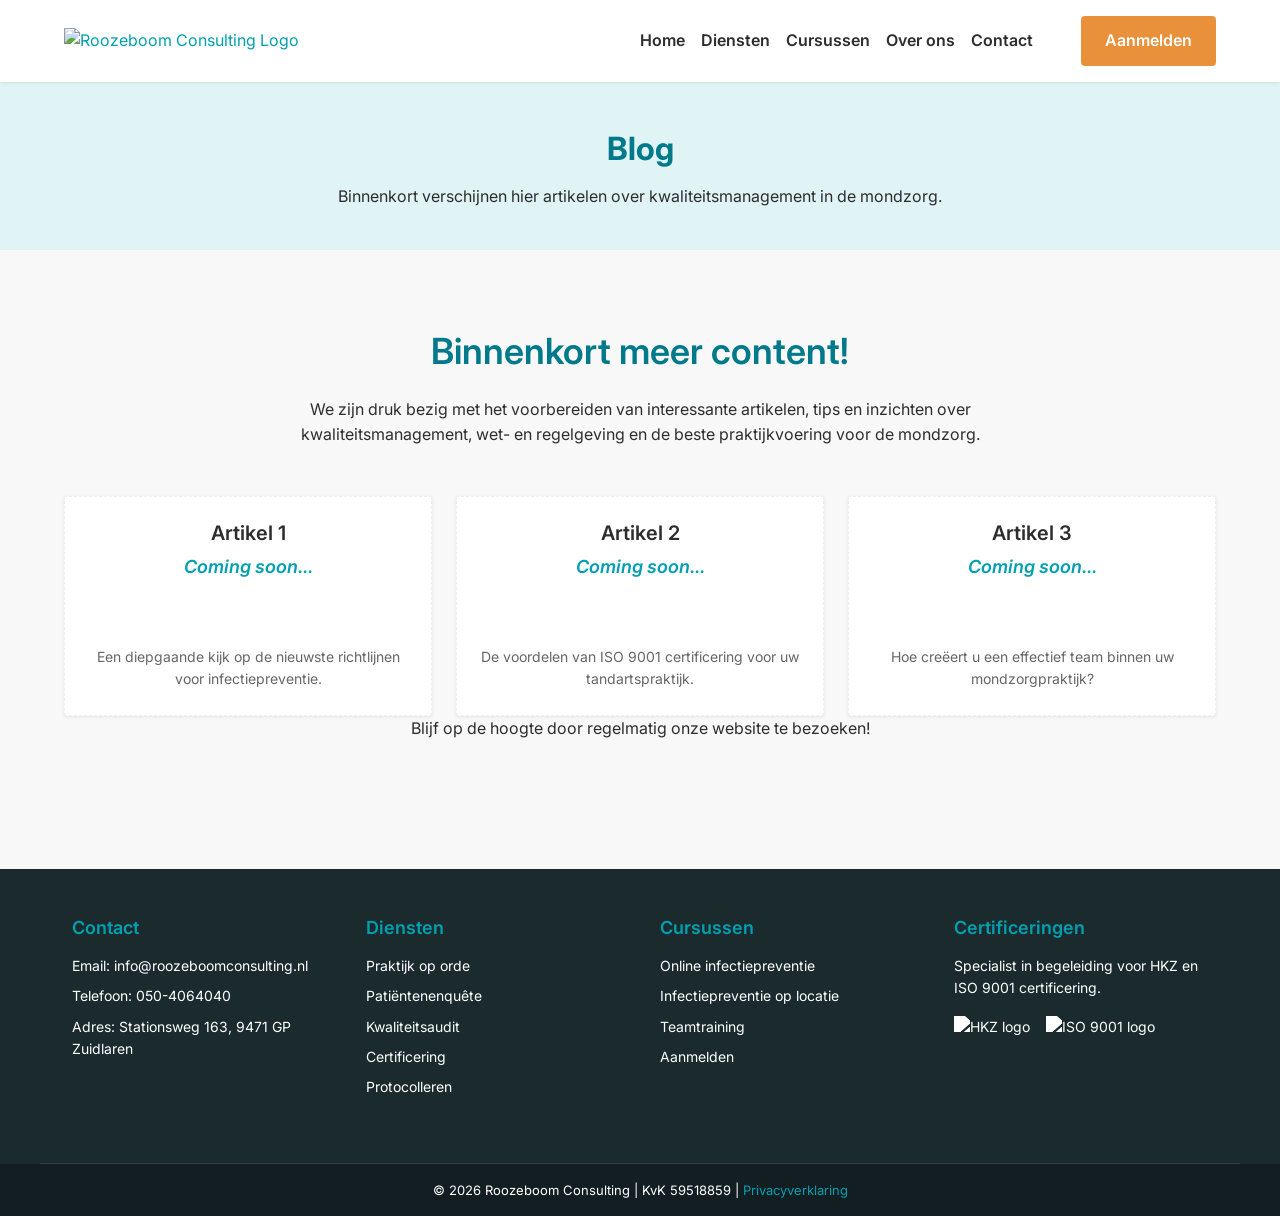
==== blog.html @ 1814245b "Roozeboom Consulting - website rebuild v1" ====
<!DOCTYPE html>
<html lang="nl">
<head>
    <meta charset="UTF-8">
    <meta name="viewport" content="width=device-width, initial-scale=1.0">
    <title>Blog - Roozeboom Consulting | Nieuws & Artikelen</title>
    <meta name="description" content="Lees binnenkort onze artikelen over kwaliteitsmanagement, wet- en regelgeving en praktijkvoering in de mondzorg.">
    <meta property="og:title" content="Blog - Roozeboom Consulting">
    <meta property="og:description" content="Lees binnenkort onze artikelen over kwaliteitsmanagement, wet- en regelgeving en praktijkvoering in de mondzorg.">
    <meta property="og:image" content="https://www.roozeboomconsulting.nl/images/og-image.jpg">
    <meta property="og:url" content="https://www.roozeboomconsulting.nl/blog.html">
    <link rel="preconnect" href="https://fonts.googleapis.com">
    <link rel="preconnect" href="https://fonts.gstatic.com" crossorigin>
    <link href="https://fonts.googleapis.com/css2?family=Inter:wght@400;600;700&display=swap" rel="stylesheet">
    <link rel="stylesheet" href="styles.css">
</head>
<body>
    <header>
        <div class="container header-content">
            <a href="index.html" class="logo">
                <img src="images/logo.png" alt="Roozeboom Consulting Logo">
            </a>
            <nav class="desktop-nav">
                <ul>
                    <li><a href="index.html">Home</a></li>
                    <li><a href="diensten.html">Diensten</a></li>
                    <li><a href="cursussen.html">Cursussen</a></li>
                    <li><a href="over-ons.html">Over ons</a></li>
                    <li><a href="contact.html">Contact</a></li>
                </ul>
                <a href="cursussen.html#aanmelden" class="button primary-cta-button">Aanmelden</a>
            </nav>
            <button class="hamburger-menu" aria-label="Open menu">
                <span class="bar"></span>
                <span class="bar"></span>
                <span class="bar"></span>
            </button>
            <nav class="mobile-nav">
                <ul>
                    <li><a href="index.html">Home</a></li>
                    <li><a href="diensten.html">Diensten</a></li>
                    <li><a href="cursussen.html">Cursussen</a></li>
                    <li><a href="over-ons.html">Over ons</a></li>
                    <li><a href="contact.html">Contact</a></li>
                    <li><a href="cursussen.html#aanmelden" class="button primary-cta-button">Aanmelden</a></li>
                </ul>
            </nav>
        </div>
    </header>

    <main>
        <section class="hero-section small-hero">
            <div class="container">
                <h1>Blog</h1>
                <p>Binnenkort verschijnen hier artikelen over kwaliteitsmanagement in de mondzorg.</p>
            </div>
        </section>

        <section class="blog-placeholder section-content section-alt-bg">
            <div class="container">
                <h2>Binnenkort meer content!</h2>
                <p>We zijn druk bezig met het voorbereiden van interessante artikelen, tips en inzichten over kwaliteitsmanagement, wet- en regelgeving en de beste praktijkvoering voor de mondzorg.</p>
                <div class="card-grid blog-card-grid">
                    <div class="card coming-soon-card">
                        <h3>Artikel 1</h3>
                        <p>Coming soon...</p>
                        <span class="teaser">Een diepgaande kijk op de nieuwste richtlijnen voor infectiepreventie.</span>
                    </div>
                    <div class="card coming-soon-card">
                        <h3>Artikel 2</h3>
                        <p>Coming soon...</p>
                        <span class="teaser">De voordelen van ISO 9001 certificering voor uw tandartspraktijk.</span>
                    </div>
                    <div class="card coming-soon-card">
                        <h3>Artikel 3</h3>
                        <p>Coming soon...</p>
                        <span class="teaser">Hoe creëert u een effectief team binnen uw mondzorgpraktijk?</span>
                    </div>
                </div>
                <p>Blijf op de hoogte door regelmatig onze website te bezoeken!</p>
            </div>
        </section>
    </main>

    <footer>
        <div class="container footer-grid">
            <div class="footer-col">
                <h3>Contact</h3>
                <p>Email: <a href="mailto:info@roozeboomconsulting.nl">info@roozeboomconsulting.nl</a></p>
                <p>Telefoon: <a href="tel:0504064040">050-4064040</a></p>
                <p>Adres: Stationsweg 163, 9471 GP Zuidlaren</p>
            </div>
            <div class="footer-col">
                <h3>Diensten</h3>
                <ul>
                    <li><a href="diensten.html#praktijk-op-orde">Praktijk op orde</a></li>
                    <li><a href="diensten.html#enquete">Patiëntenenquête</a></li>
                    <li><a href="diensten.html#audit">Kwaliteitsaudit</a></li>
                    <li><a href="diensten.html#certificering">Certificering</a></li>
                    <li><a href="diensten.html#protocolleren">Protocolleren</a></li>
                </ul>
            </div>
            <div class="footer-col">
                <h3>Cursussen</h3>
                <ul>
                    <li><a href="cursussen.html#online-infectiepreventie">Online infectiepreventie</a></li>
                    <li><a href="cursussen.html#locatie-infectiepreventie">Infectiepreventie op locatie</a></li>
                    <li><a href="cursussen.html#teamtraining">Teamtraining</a></li>
                    <li><a href="cursussen.html#aanmelden">Aanmelden</a></li>
                </ul>
            </div>
            <div class="footer-col">
                <h3>Certificeringen</h3>
                <p>Specialist in begeleiding voor HKZ en ISO 9001 certificering.</p>
                <div class="certification-icons">
                    <img src="images/logo-hkz-white.png" alt="HKZ logo">
                    <img src="images/logo-iso-white.png" alt="ISO 9001 logo">
                </div>
            </div>
        </div>
        <div class="footer-bottom">
            <div class="container">
                <p>&copy; 2026 Roozeboom Consulting | KvK 59518859 | <a href="privacy.html">Privacyverklaring</a></p>
            </div>
        </div>
    </footer>

    <script src="script.js"></script>
</body>
</html>
---- styles.css ----
/* Google Fonts - Inter */
@import url('https://fonts.googleapis.com/css2?family=Inter:wght@400;600;700&display=swap');

/* Variables for Design System */
:root {
    /* Colors */
    --color-primary-teal: #00a0b0;
    --color-teal-dark: #007a8a;
    --color-teal-light: #e0f4f5;
    --color-cta-orange: #e8913a;
    --color-cta-orange-dark: #c77b2d; /* Slightly darker for hover */
    --color-background-white: #ffffff;
    --color-body-text: #2d2d2d;
    --color-alt-background: #f8f8f8;
    --color-footer-dark: #1a2a2d;
    --color-white: #ffffff;
    --color-grey-light: #eeeeee;

    /* Typography */
    --font-family-primary: 'Inter', 'Segoe UI', sans-serif;
    --font-weight-regular: 400;
    --font-weight-semibold: 600;
    --font-weight-bold: 700;

    /* Spacing */
    --spacing-xs: 8px;
    --spacing-sm: 16px;
    --spacing-md: 24px;
    --spacing-lg: 48px;
    --spacing-xl: 80px;

    /* Max Content Width */
    --max-content-width: 1200px;

    /* Border Radius */
    --border-radius-button: 4px;

    /* Shadows */
    --shadow-subtle: 0 1px 3px rgba(0,0,0,0.08);
}

/* Base Styles */
* {
    box-sizing: border-box;
    margin: 0;
    padding: 0;
}

html {
    scroll-behavior: smooth;
}

body {
    font-family: var(--font-family-primary);
    font-weight: var(--font-weight-regular);
    font-size: 16px;
    line-height: 1.6;
    color: var(--color-body-text);
    background-color: var(--color-background-white);
}

.container {
    max-width: var(--max-content-width);
    margin: 0 auto;
    padding: 0 var(--spacing-sm);
}

@media (min-width: 640px) {
    .container {
        padding: 0 var(--spacing-md);
    }
}

a {
    color: var(--color-primary-teal);
    text-decoration: none;
}

a:hover {
    color: var(--color-teal-dark);
    text-decoration: underline;
}

h1, h2, h3, h4, h5, h6 {
    color: var(--color-teal-dark);
    line-height: 1.2;
    margin-bottom: var(--spacing-sm);
}

h1 {
    font-size: 36px;
    font-weight: var(--font-weight-bold);
    margin-bottom: var(--spacing-md);
}

h2 {
    font-size: 28px;
    font-weight: var(--font-weight-semibold);
    margin-bottom: var(--spacing-md);
}

h3 {
    font-size: 20px;
    font-weight: var(--font-weight-semibold);
    margin-bottom: var(--spacing-sm);
}

p {
    margin-bottom: var(--spacing-sm);
}

ul {
    list-style: none;
    margin-bottom: var(--spacing-sm);
    padding-left: var(--spacing-md);
}

ul li {
    position: relative;
    padding-left: var(--spacing-sm);
    margin-bottom: var(--spacing-xs);
}

ul li::before {
    content: '✓'; /* Unicode checkmark */
    position: absolute;
    left: 0;
    color: var(--color-primary-teal);
    font-weight: var(--font-weight-bold);
}

/* Buttons */
.button {
    display: inline-block;
    padding: 12px 24px;
    font-size: 16px;
    font-weight: var(--font-weight-semibold);
    text-align: center;
    border: none;
    cursor: pointer;
    border-radius: var(--border-radius-button);
    transition: background-color 0.3s ease, color 0.3s ease, border-color 0.3s ease;
    white-space: nowrap; /* Prevent text wrapping */
}

.primary-cta-button {
    background-color: var(--color-cta-orange);
    color: var(--color-white);
}

.primary-cta-button:hover {
    background-color: var(--color-cta-orange-dark);
    color: var(--color-white);
    text-decoration: none;
}

.secondary-button {
    background-color: transparent;
    border: 2px solid var(--color-primary-teal);
    color: var(--color-primary-teal);
}

.secondary-button:hover {
    background-color: var(--color-primary-teal);
    color: var(--color-white);
    text-decoration: none;
}

.ghost-button {
    background-color: transparent;
    border: none;
    color: var(--color-primary-teal);
    padding: 12px 0; /* No horizontal padding for ghost */
}

.ghost-button:hover {
    background-color: var(--color-teal-light);
    color: var(--color-teal-dark);
    text-decoration: none;
    border-radius: var(--border-radius-button);
    padding: 12px 10px; /* Add some padding on hover */
}

/* Header */
header {
    background-color: var(--color-background-white);
    padding: var(--spacing-sm) 0;
    box-shadow: var(--shadow-subtle);
    position: sticky;
    top: 0;
    z-index: 1000;
}

.header-content {
    display: flex;
    justify-content: space-between;
    align-items: center;
}

.logo img {
    height: 50px; /* Adjust as needed */
    width: auto;
}

.desktop-nav {
    display: none; /* Hidden by default for mobile */
}

.desktop-nav ul {
    display: flex;
    list-style: none;
    margin: 0;
    padding: 0;
}

.desktop-nav ul li {
    margin: 0 var(--spacing-sm);
    padding-left: 0; /* Override ul li default */
}

.desktop-nav ul li::before {
    display: none; /* Override ul li default */
}

.desktop-nav ul li a {
    color: var(--color-body-text);
    font-weight: var(--font-weight-semibold);
    padding: 5px 0;
    position: relative;
}

.desktop-nav ul li a:hover {
    color: var(--color-primary-teal);
    text-decoration: none;
}

.desktop-nav ul li a.active {
    color: var(--color-primary-teal);
}

.desktop-nav ul li a.active::after {
    content: '';
    position: absolute;
    left: 0;
    bottom: -5px;
    width: 100%;
    height: 2px;
    background-color: var(--color-primary-teal);
}

/* Mobile Navigation */
.hamburger-menu {
    display: flex; /* Visible by default for mobile */
    flex-direction: column;
    justify-content: space-between;
    width: 30px;
    height: 22px;
    background: transparent;
    border: none;
    cursor: pointer;
    padding: 0;
}

.hamburger-menu .bar {
    display: block;
    width: 100%;
    height: 3px;
    background-color: var(--color-teal-dark);
    transition: all 0.3s ease-in-out;
}

.mobile-nav {
    display: none; /* Hidden by default */
    position: absolute;
    top: 70px; /* Below header */
    left: 0;
    width: 100%;
    background-color: var(--color-background-white);
    box-shadow: var(--shadow-subtle);
    z-index: 999;
    padding: var(--spacing-sm) 0;
    text-align: center;
    max-height: 0; /* For smooth animation */
    overflow: hidden;
    transition: max-height 0.4s ease-in-out;
}

.mobile-nav.open {
    max-height: 500px; /* Arbitrary large value to show content */
}

.mobile-nav ul {
    list-style: none;
    padding: 0;
    margin: 0;
}

.mobile-nav ul li {
    margin: var(--spacing-xs) 0;
    padding-left: 0;
}

.mobile-nav ul li::before {
    display: none;
}

.mobile-nav ul li a {
    display: block;
    padding: var(--spacing-xs) var(--spacing-md);
    color: var(--color-body-text);
    font-weight: var(--font-weight-semibold);
    font-size: 18px;
}

.mobile-nav ul li a:hover {
    background-color: var(--color-teal-light);
    text-decoration: none;
}

.mobile-nav ul li a.active {
    color: var(--color-primary-teal);
    text-decoration: underline;
}

.mobile-nav .primary-cta-button {
    margin-top: var(--spacing-md);
    display: inline-block;
}

/* Main sections */
.section-content {
    padding: var(--spacing-xl) 0;
}

.section-alt-bg {
    background-color: var(--color-alt-background);
}

/* Hero Section */
.hero-section {
    background-color: var(--color-teal-light);
    color: var(--color-teal-dark);
    padding: var(--spacing-xl) 0;
    text-align: center;
    background-image: url('images/hero-bg-pattern.svg'); /* Example subtle pattern */
    background-size: cover;
    background-position: center;
}

.hero-section h1 {
    font-size: 36px;
    color: var(--color-teal-dark);
    margin-bottom: var(--spacing-sm);
}

.hero-section p {
    font-size: 18px;
    max-width: 800px;
    margin: 0 auto var(--spacing-md);
    color: var(--color-body-text);
}

.hero-buttons {
    display: flex;
    flex-direction: column;
    gap: var(--spacing-sm);
    justify-content: center;
    align-items: center;
    margin-top: var(--spacing-md);
}

.hero-section.small-hero {
    padding: var(--spacing-lg) 0 var(--spacing-sm) 0;
}

.hero-section.small-hero h1 {
    font-size: 32px;
}

.hero-section.small-hero p {
    font-size: 16px;
    margin-bottom: var(--spacing-md);
}

/* Stats Bar Section */
.stats-bar-section {
    background-color: var(--color-primary-teal);
    color: var(--color-white);
    padding: var(--spacing-md) 0;
    text-align: center;
}

.stats-bar {
    display: flex;
    flex-wrap: wrap;
    justify-content: space-around;
    gap: var(--spacing-sm);
}

.stats-bar div {
    flex: 1 1 45%; /* Allow wrapping */
    padding: var(--spacing-xs);
    font-size: 16px;
    font-weight: var(--font-weight-semibold);
}

.stats-bar div span {
    display: block;
    font-size: 24px;
    font-weight: var(--font-weight-bold);
    margin-bottom: 5px;
}

/* Card Grid */
.card-grid {
    display: grid;
    grid-template-columns: 1fr;
    gap: var(--spacing-md);
    margin-top: var(--spacing-lg);
}

.card {
    background-color: var(--color-background-white);
    padding: var(--spacing-md);
    box-shadow: var(--shadow-subtle);
    display: flex;
    flex-direction: column;
    align-items: center;
    text-align: center;
}

.card img {
    max-width: 80px;
    height: auto;
    margin-bottom: var(--spacing-sm);
}

.card h3 {
    color: var(--color-teal-dark);
    margin-bottom: var(--spacing-xs);
}

.card p {
    flex-grow: 1; /* Make paragraphs take available space */
    margin-bottom: var(--spacing-md);
}

.card .button {
    margin-top: auto; /* Push button to the bottom */
}

/* Social Proof Section */
.social-proof-section {
    text-align: center;
    padding: var(--spacing-xl) 0;
}

.social-proof-section h2 {
    color: var(--color-teal-dark);
}

.social-proof-section p {
    max-width: 700px;
    margin: 0 auto var(--spacing-lg);
}

.partner-logos {
    display: flex;
    flex-wrap: wrap;
    justify-content: center;
    gap: var(--spacing-md);
    margin-top: var(--spacing-md);
}

.partner-logos img {
    max-height: 60px;
    max-width: 150px;
    width: auto;
    filter: grayscale(80%); /* Subtle grayscale */
    transition: filter 0.3s ease;
}

.partner-logos img:hover {
    filter: grayscale(0%); /* Color on hover */
}

/* CTA Banner */
.cta-banner {
    text-align: center;
    padding: var(--spacing-xl) 0;
}

.cta-banner h2 {
    color: var(--color-teal-dark);
}

.cta-banner p {
    font-size: 18px;
    max-width: 700px;
    margin: 0 auto var(--spacing-md);
}

/* Course List (Cursussen page) */
.course-grid {
    margin-top: var(--spacing-lg);
}

.course-card {
    padding: var(--spacing-md);
    text-align: left;
}

.course-card img {
    width: 100%;
    max-width: 300px; /* Limit image width */
    height: auto;
    margin: var(--spacing-sm) 0 var(--spacing-md) 0;
    align-self: center; /* Center image in flex container */
}

.course-card h3 {
    text-align: center;
    width: 100%;
}

.course-card h4 {
    font-size: 18px;
    color: var(--color-teal-dark);
    margin-top: var(--spacing-md);
    margin-bottom: var(--spacing-xs);
}

.course-card ul {
    margin-bottom: var(--spacing-md);
    padding-left: 0;
    list-style: none; /* Remove default list style */
}

.course-card ul li {
    padding-left: var(--spacing-md);
    margin-bottom: var(--spacing-xs);
}

.course-card ul li::before {
    content: '\2022'; /* Bullet point */
    font-weight: var(--font-weight-regular);
}

.course-card .button {
    align-self: center; /* Center button in flex container */
}

.section-alt-bg-card { /* For cards within alternating sections */
    background-color: var(--color-background-white); /* Override if parent is alt-bg */
}

/* Registration/Contact Forms */
.form-section {
    padding-top: var(--spacing-lg);
}

.contact-form {
    max-width: 600px;
    margin: 0 auto;
    padding: var(--spacing-md);
    background-color: var(--color-background-white);
    box-shadow: var(--shadow-subtle);
}

.form-group {
    margin-bottom: var(--spacing-sm);
}

.form-group label {
    display: block;
    margin-bottom: var(--spacing-xs);
    font-weight: var(--font-weight-semibold);
    color: var(--color-body-text);
}

.form-group input[type="text"],
.form-group input[type="email"],
.form-group input[type="tel"],
.form-group input[type="number"],
.form-group select,
.form-group textarea {
    width: 100%;
    padding: 10px;
    border: 1px solid var(--color-grey-light);
    border-radius: var(--border-radius-button);
    font-family: var(--font-family-primary);
    font-size: 15px;
}

.form-group input:focus,
.form-group select:focus,
.form-group textarea:focus {
    outline: none;
    border-color: var(--color-primary-teal);
    box-shadow: 0 0 0 2px var(--color-teal-light);
}

.contact-form button[type="submit"] {
    width: 100%;
    padding: 14px 24px;
    margin-top: var(--spacing-md);
}

.form-message {
    margin-top: var(--spacing-md);
    padding: var(--spacing-sm);
    border-radius: var(--border-radius-button);
    font-weight: var(--font-weight-semibold);
    text-align: center;
}

.form-message.success {
    background-color: #d4edda;
    color: #155724;
    border-color: #c3e6cb;
}

.form-message.error {
    background-color: #f8d7da;
    color: #721c24;
    border-color: #f5c6cb;
}

/* Over Ons Page */
.story-section h2, .values-section h2, .approach-section h2 {
    text-align: center;
    margin-bottom: var(--spacing-lg);
}

.story-section p, .approach-section p {
    max-width: 900px;
    margin-left: auto;
    margin-right: auto;
}

.value-pillars {
    display: flex;
    flex-wrap: wrap;
    justify-content: center;
    gap: var(--spacing-md);
    margin-top: var(--spacing-lg);
}

.value-item {
    flex: 1 1 280px; /* Adjust as needed */
    max-width: 350px;
    background-color: var(--color-background-white);
    padding: var(--spacing-md);
    text-align: center;
    box-shadow: var(--shadow-subtle);
    display: flex;
    flex-direction: column;
    align-items: center;
}

.value-item img {
    max-width: 80px;
    height: auto;
    margin-bottom: var(--spacing-sm);
}

.value-item h3 {
    color: var(--color-teal-dark);
    margin-bottom: var(--spacing-xs);
}

/* Contact Page */
.contact-grid {
    display: grid;
    grid-template-columns: 1fr;
    gap: var(--spacing-xl);
}

.contact-form-column, .contact-info-column {
    padding: var(--spacing-sm);
}

.contact-form-column h2, .contact-info-column h2 {
    color: var(--color-teal-dark);
    margin-bottom: var(--spacing-md);
}

.contact-info-column p {
    margin-bottom: var(--spacing-xs);
}

.contact-detail {
    margin-bottom: var(--spacing-md);
}

.contact-detail h3 {
    font-size: 18px;
    color: var(--color-primary-teal);
    margin-bottom: var(--spacing-xs);
}

.map-placeholder {
    margin-top: var(--spacing-md);
}

.map-placeholder img {
    border-radius: 2px;
}

/* Blog Page */
.blog-placeholder {
    text-align: center;
}

.blog-placeholder h2 {
    color: var(--color-teal-dark);
    margin-bottom: var(--spacing-md);
}

.blog-placeholder p {
    max-width: 800px;
    margin: 0 auto var(--spacing-lg);
}

.blog-card-grid {
    margin-top: var(--spacing-lg);
}

.coming-soon-card {
    background-color: var(--color-background-white);
    padding: var(--spacing-md);
    box-shadow: var(--shadow-subtle);
    border: 1px dashed var(--color-grey-light);
    display: flex;
    flex-direction: column;
    justify-content: center;
    align-items: center;
    min-height: 200px;
}

.coming-soon-card h3 {
    color: var(--color-body-text);
    margin-bottom: var(--spacing-xs);
}

.coming-soon-card p {
    font-style: italic;
    color: var(--color-primary-teal);
    font-weight: var(--font-weight-semibold);
    font-size: 18px;
}

.coming-soon-card .teaser {
    font-size: 14px;
    color: #666;
    margin-top: var(--spacing-sm);
}

/* Privacy Page */
.privacy-content h2 {
    margin-top: var(--spacing-lg);
    margin-bottom: var(--spacing-sm);
    color: var(--color-teal-dark);
}

.privacy-content h2:first-of-type {
    margin-top: 0;
}

.privacy-content p {
    margin-bottom: var(--spacing-sm);
}

.privacy-content ul {
    margin-bottom: var(--spacing-md);
}


/* Footer */
footer {
    background-color: var(--color-footer-dark);
    color: var(--color-white);
    padding-top: var(--spacing-lg);
    font-size: 14px;
}

.footer-grid {
    display: grid;
    grid-template-columns: 1fr;
    gap: var(--spacing-md);
    padding-bottom: var(--spacing-lg);
    border-bottom: 1px solid rgba(255, 255, 255, 0.1);
}

.footer-col {
    padding: 0 var(--spacing-xs);
}

.footer-col h3 {
    color: var(--color-primary-teal);
    margin-bottom: var(--spacing-sm);
    font-size: 18px;
}

.footer-col p {
    margin-bottom: var(--spacing-xs);
}

.footer-col a {
    color: var(--color-white);
    text-decoration: none;
}

.footer-col a:hover {
    color: var(--color-primary-teal);
    text-decoration: underline;
}

.footer-col ul {
    list-style: none;
    padding: 0;
}

.footer-col ul li {
    margin-bottom: var(--spacing-xs);
    padding-left: 0;
}

.footer-col ul li::before {
    display: none;
}

.certification-icons {
    display: flex;
    gap: var(--spacing-sm);
    margin-top: var(--spacing-sm);
    flex-wrap: wrap;
}

.certification-icons img {
    max-height: 40px;
    width: auto;
    filter: brightness(0) invert(1); /* Make images white */
}

.footer-bottom {
    background-color: #121e21; /* Slightly darker than footer dark */
    padding: var(--spacing-sm) 0;
    text-align: center;
}

.footer-bottom p {
    margin: 0;
    font-size: 13px;
}

/* Media Queries */

/* Tablet (640px) */
@media (min-width: 640px) {
    h1 {
        font-size: 42px;
    }

    h2 {
        font-size: 32px;
    }

    .hero-buttons {
        flex-direction: row;
    }

    .stats-bar div {
        flex: 1 1 auto; /* Distribute evenly */
        border-right: 1px solid rgba(255, 255, 255, 0.3);
    }
    .stats-bar div:last-child {
        border-right: none;
    }
    .stats-bar div span {
        font-size: 28px;
    }
    .stats-bar div {
        font-size: 18px;
    }

    .card-grid {
        grid-template-columns: repeat(2, 1fr);
    }
    
    .course-grid {
        grid-template-columns: repeat(2, 1fr);
    }

    .value-pillars {
        flex-direction: row;
    }
    
    .contact-grid {
        grid-template-columns: repeat(2, 1fr);
    }
    .contact-form {
        max-width: none; /* Let grid handle width */
    }

    .blog-card-grid {
        grid-template-columns: repeat(2, 1fr);
    }

    .footer-grid {
        grid-template-columns: repeat(2, 1fr);
    }
}

/* Desktop (1024px) */
@media (min-width: 1024px) {
    .hamburger-menu {
        display: none; /* Hide hamburger on desktop */
    }

    .desktop-nav {
        display: flex; /* Show desktop nav */
        align-items: center;
        gap: var(--spacing-md);
    }

    .desktop-nav ul {
        margin-right: var(--spacing-sm);
    }

    .desktop-nav ul li {
        margin: 0 var(--spacing-xs);
    }

    h1 {
        font-size: 48px;
    }

    h2 {
        font-size: 36px;
    }

    .hero-section {
        padding: var(--spacing-xl) 0 120px 0; /* More padding at bottom */
    }

    .card-grid {
        grid-template-columns: repeat(3, 1fr);
    }

    .course-grid {
        grid-template-columns: repeat(3, 1fr);
    }

    .blog-card-grid {
        grid-template-columns: repeat(3, 1fr);
    }

    .footer-grid {
        grid-template-columns: repeat(4, 1fr);
    }
}

/* Large Desktop (1440px) - Adjust container width only */
@media (min-width: 1440px) {
    .container {
        padding: 0 var(--spacing-lg); /* More generous padding on very large screens */
    }
}
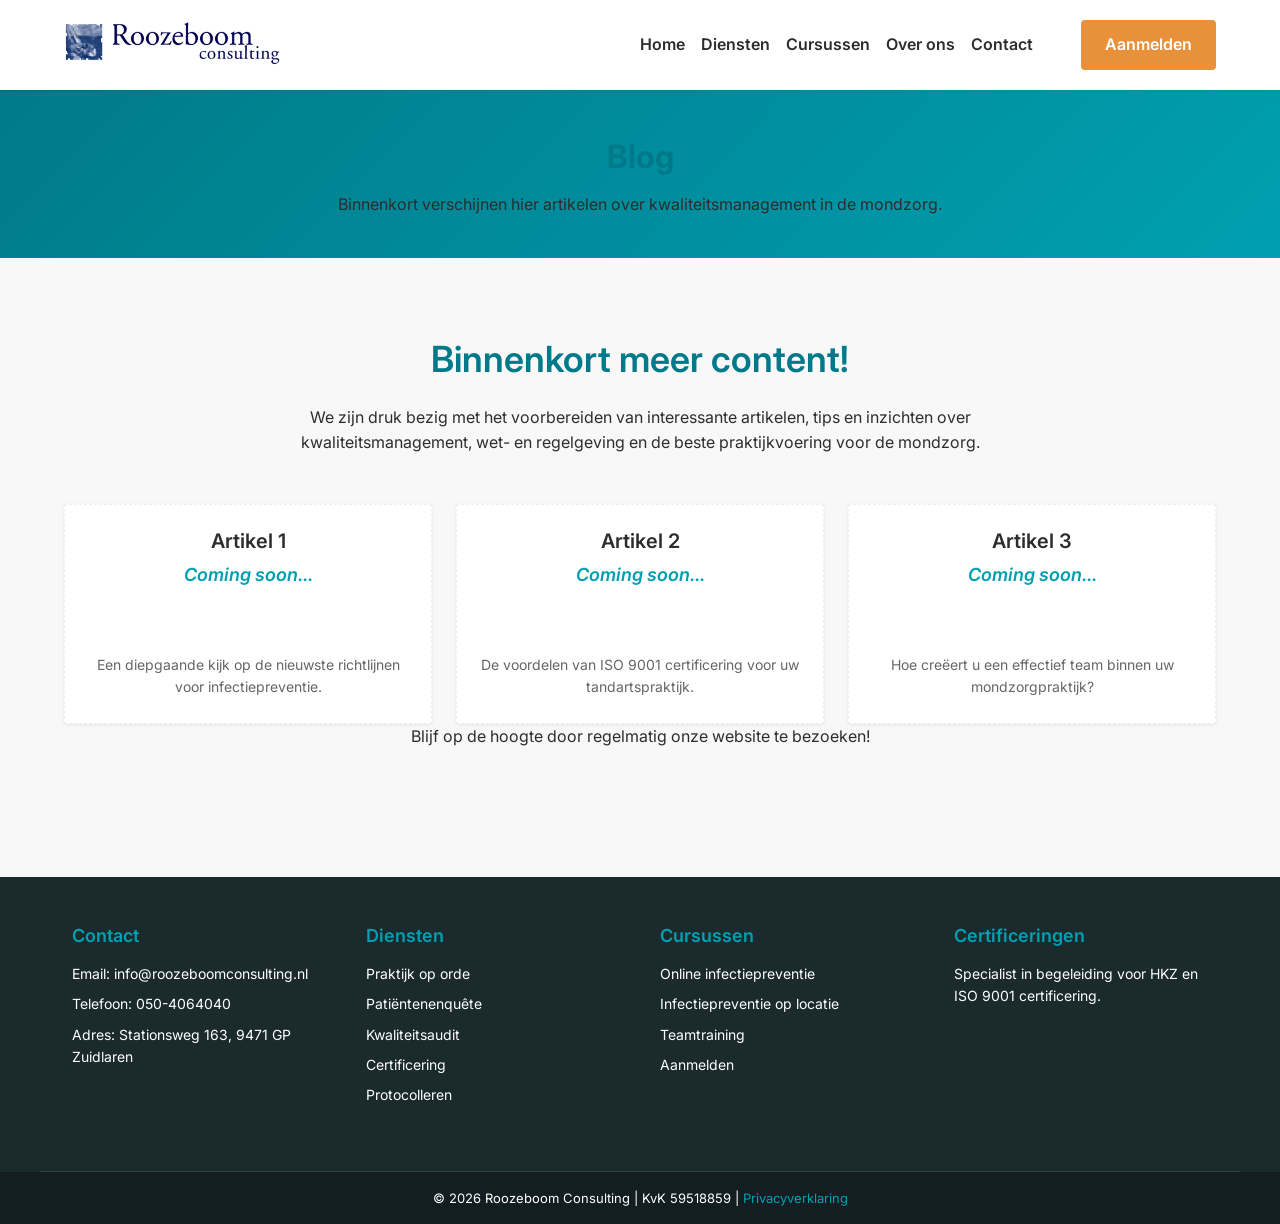
==== commit 444696ac: "Fix images, menu, resize photos, remove broken refs" ====
--- a/blog.html
+++ b/blog.html
@@ -18,7 +18,7 @@
     <header>
         <div class="container header-content">
             <a href="index.html" class="logo">
-                <img src="images/logo.png" alt="Roozeboom Consulting Logo">
+                <img src="images/logo-roozeboom-1-4.png" alt="Roozeboom Consulting Logo">
             </a>
             <nav class="desktop-nav">
                 <ul>
@@ -113,8 +113,8 @@
                 <h3>Certificeringen</h3>
                 <p>Specialist in begeleiding voor HKZ en ISO 9001 certificering.</p>
                 <div class="certification-icons">
-                    <img src="images/logo-hkz-white.png" alt="HKZ logo">
-                    <img src="images/logo-iso-white.png" alt="ISO 9001 logo">
+                    
+                    
                 </div>
             </div>
         </div>
--- a/styles.css
+++ b/styles.css
@@ -286,6 +286,7 @@
 }
 
 .mobile-nav.open {
+    display: block;
     max-height: 500px; /* Arbitrary large value to show content */
 }
 
@@ -342,7 +343,7 @@
     color: var(--color-teal-dark);
     padding: var(--spacing-xl) 0;
     text-align: center;
-    background-image: url('images/hero-bg-pattern.svg'); /* Example subtle pattern */
+    background-image: linear-gradient(135deg, var(--color-teal-dark) 0%, var(--color-primary-teal) 100%);
     background-size: cover;
     background-position: center;
 }
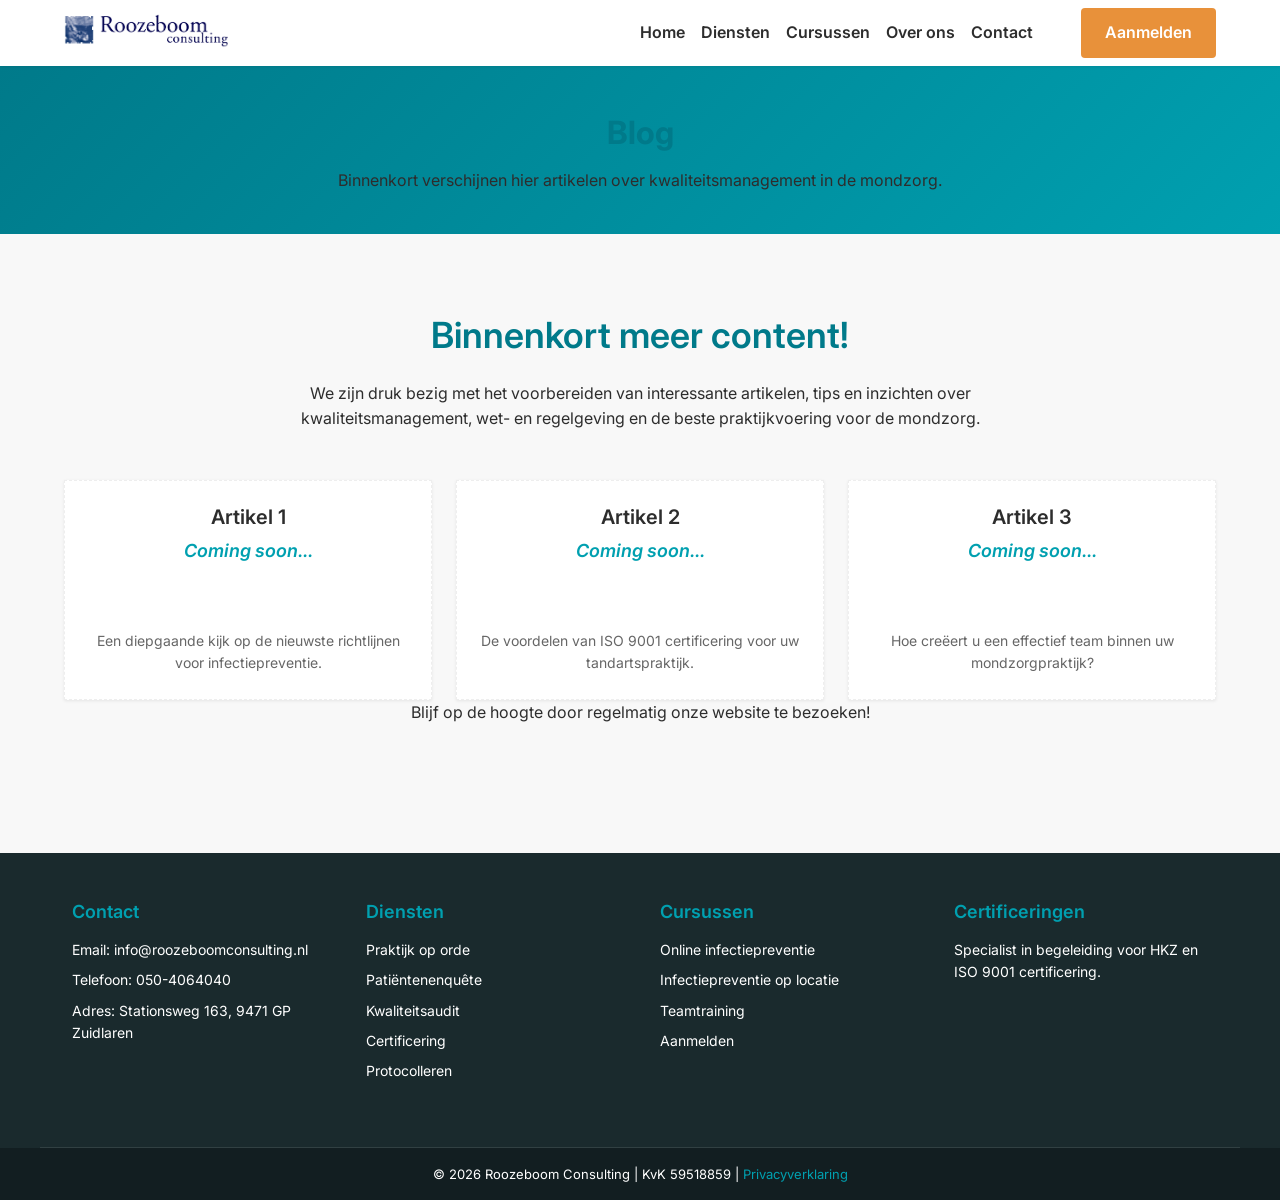
==== commit 67b7d5c3: "Fix: smaller header, hamburger onclick fallback, tap target bigger" ====
--- a/blog.html
+++ b/blog.html
@@ -30,7 +30,7 @@
                 </ul>
                 <a href="cursussen.html#aanmelden" class="button primary-cta-button">Aanmelden</a>
             </nav>
-            <button class="hamburger-menu" aria-label="Open menu">
+            <button class="hamburger-menu" aria-label="Open menu" onclick="document.querySelector('.mobile-nav').classList.toggle('open');this.classList.toggle('active')">
                 <span class="bar"></span>
                 <span class="bar"></span>
                 <span class="bar"></span>
--- a/styles.css
+++ b/styles.css
@@ -184,7 +184,7 @@
 /* Header */
 header {
     background-color: var(--color-background-white);
-    padding: var(--spacing-sm) 0;
+    padding: 8px 0;
     box-shadow: var(--shadow-subtle);
     position: sticky;
     top: 0;
@@ -198,7 +198,7 @@
 }
 
 .logo img {
-    height: 50px; /* Adjust as needed */
+    height: 38px;
     width: auto;
 }
 
@@ -253,12 +253,15 @@
     display: flex; /* Visible by default for mobile */
     flex-direction: column;
     justify-content: space-between;
-    width: 30px;
-    height: 22px;
+    width: 36px;
+    height: 28px;
     background: transparent;
     border: none;
     cursor: pointer;
-    padding: 0;
+    padding: 4px;
+    z-index: 1001;
+    position: relative;
+    -webkit-tap-highlight-color: transparent;
 }
 
 .hamburger-menu .bar {
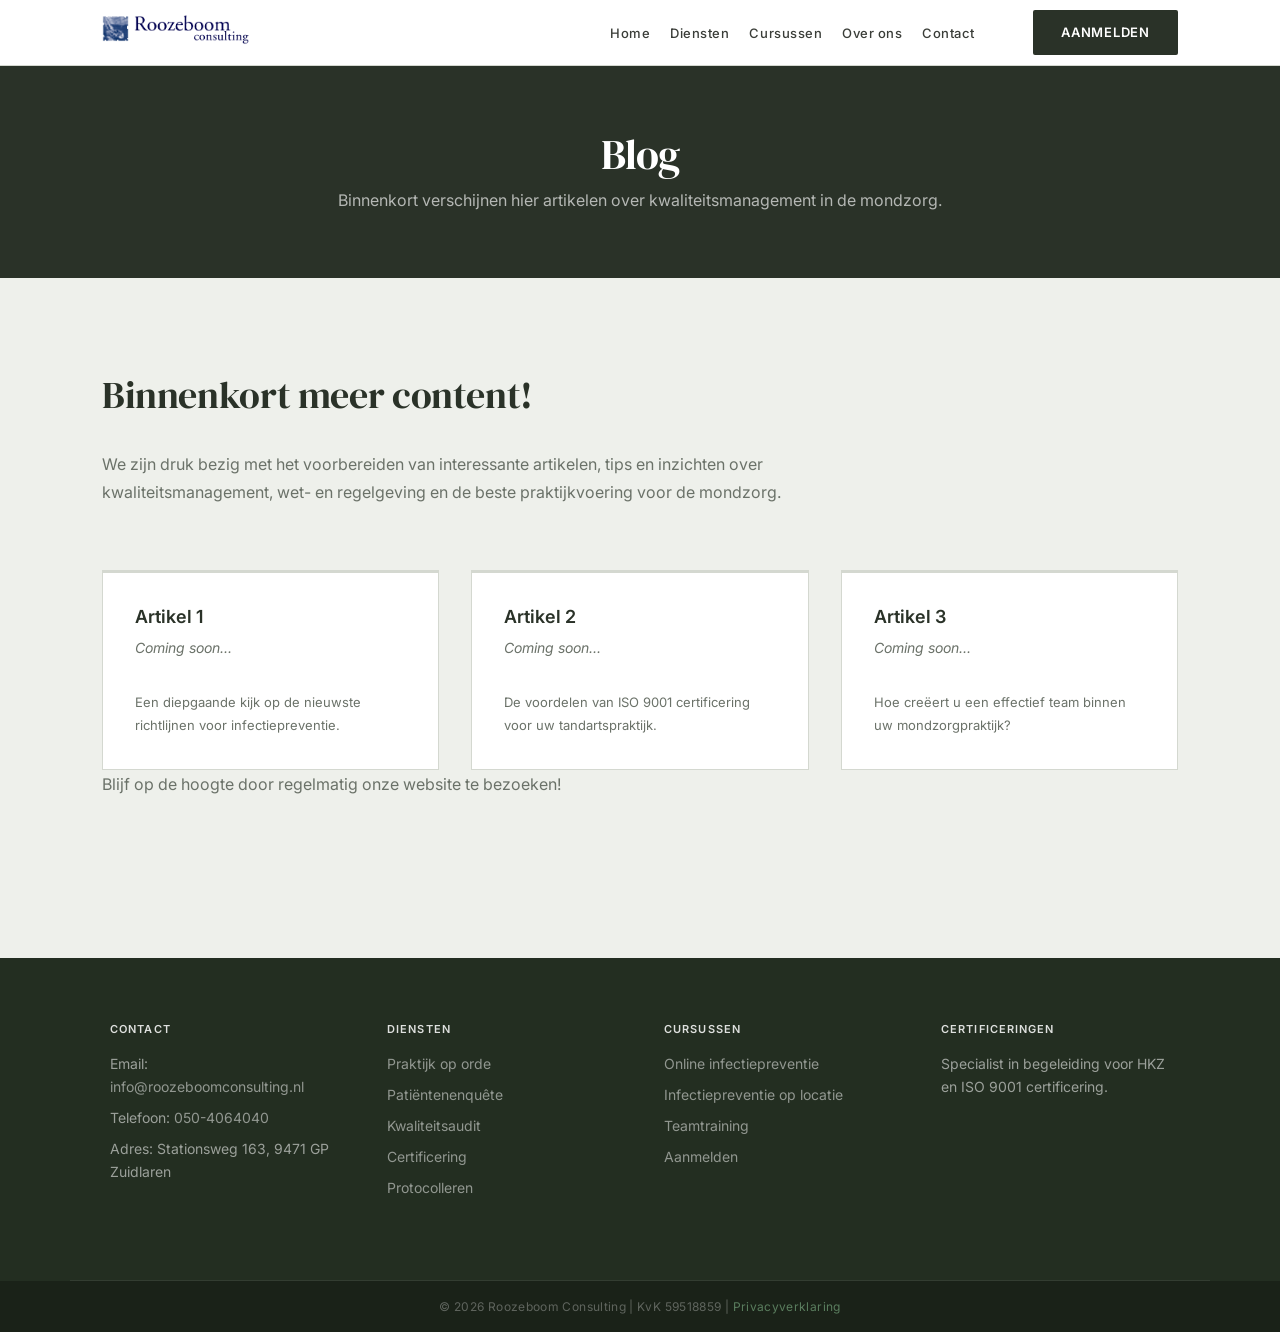
==== commit 2d2f4d1a: "Redesign: elegant antraciet + sage stijl Volledig nieuw design systeem: DM Serif Display voor koppen" ====
--- a/blog.html
+++ b/blog.html
@@ -11,7 +11,7 @@
     <meta property="og:url" content="https://www.roozeboomconsulting.nl/blog.html">
     <link rel="preconnect" href="https://fonts.googleapis.com">
     <link rel="preconnect" href="https://fonts.gstatic.com" crossorigin>
-    <link href="https://fonts.googleapis.com/css2?family=Inter:wght@400;600;700&display=swap" rel="stylesheet">
+    <link href="https://fonts.googleapis.com/css2?family=DM+Serif+Display&family=Inter:wght@400;500;600&display=swap" rel="stylesheet">
     <link rel="stylesheet" href="styles.css">
 </head>
 <body>
--- a/styles.css
+++ b/styles.css
@@ -1,167 +1,163 @@
-/* Google Fonts - Inter */
-@import url('https://fonts.googleapis.com/css2?family=Inter:wght@400;600;700&display=swap');
-
-/* Variables for Design System */
+/* Fonts loaded via HTML link tags */
+
+/* ============================================================
+   Design Tokens
+   ============================================================ */
 :root {
-    /* Colors */
-    --color-primary-teal: #00a0b0;
-    --color-teal-dark: #007a8a;
-    --color-teal-light: #e0f4f5;
-    --color-cta-orange: #e8913a;
-    --color-cta-orange-dark: #c77b2d; /* Slightly darker for hover */
-    --color-background-white: #ffffff;
-    --color-body-text: #2d2d2d;
-    --color-alt-background: #f8f8f8;
-    --color-footer-dark: #1a2a2d;
-    --color-white: #ffffff;
-    --color-grey-light: #eeeeee;
-
-    /* Typography */
-    --font-family-primary: 'Inter', 'Segoe UI', sans-serif;
-    --font-weight-regular: 400;
-    --font-weight-semibold: 600;
-    --font-weight-bold: 700;
-
-    /* Spacing */
-    --spacing-xs: 8px;
-    --spacing-sm: 16px;
-    --spacing-md: 24px;
-    --spacing-lg: 48px;
-    --spacing-xl: 80px;
-
-    /* Max Content Width */
-    --max-content-width: 1200px;
-
-    /* Border Radius */
-    --border-radius-button: 4px;
-
-    /* Shadows */
-    --shadow-subtle: 0 1px 3px rgba(0,0,0,0.08);
-}
-
-/* Base Styles */
-* {
+    /* Kleuren */
+    --color-bg:            #f7f8f5;
+    --color-bg-alt:        #eef0eb;
+    --color-heading:       #2a3228;
+    --color-text:          #3a3d38;
+    --color-text-muted:    #6b7269;
+    --color-accent:        #7a9e7e;
+    --color-accent-dark:   #5a7d5e;
+    --color-accent-light:  #e4ede3;
+    --color-border:        #d4d8d0;
+    --color-white:         #ffffff;
+    --color-footer:        #232e21;
+    --color-footer-sub:    #1a2218;
+
+    /* Typografie */
+    --font-heading:        'DM Serif Display', Georgia, serif;
+    --font-body:           'Inter', 'Segoe UI', sans-serif;
+    --font-regular:        400;
+    --font-medium:         500;
+    --font-semibold:       600;
+
+    /* Ruimte */
+    --space-xs:   8px;
+    --space-sm:   16px;
+    --space-md:   32px;
+    --space-lg:   64px;
+    --space-xl:   96px;
+
+    --max-width:     1140px;
+    --radius:        2px;
+}
+
+/* ============================================================
+   Reset & Base
+   ============================================================ */
+*, *::before, *::after {
     box-sizing: border-box;
     margin: 0;
     padding: 0;
 }
 
-html {
-    scroll-behavior: smooth;
-}
+html { scroll-behavior: smooth; }
 
 body {
-    font-family: var(--font-family-primary);
-    font-weight: var(--font-weight-regular);
+    font-family: var(--font-body);
+    font-weight: var(--font-regular);
     font-size: 16px;
-    line-height: 1.6;
-    color: var(--color-body-text);
-    background-color: var(--color-background-white);
+    line-height: 1.75;
+    color: var(--color-text);
+    background-color: var(--color-bg);
 }
 
 .container {
-    max-width: var(--max-content-width);
+    max-width: var(--max-width);
     margin: 0 auto;
-    padding: 0 var(--spacing-sm);
+    padding: 0 var(--space-sm);
 }
 
 @media (min-width: 640px) {
-    .container {
-        padding: 0 var(--spacing-md);
-    }
+    .container { padding: 0 var(--space-md); }
 }
 
 a {
-    color: var(--color-primary-teal);
+    color: var(--color-accent-dark);
     text-decoration: none;
 }
-
 a:hover {
-    color: var(--color-teal-dark);
+    color: var(--color-heading);
     text-decoration: underline;
 }
 
-h1, h2, h3, h4, h5, h6 {
-    color: var(--color-teal-dark);
-    line-height: 1.2;
-    margin-bottom: var(--spacing-sm);
-}
-
-h1 {
-    font-size: 36px;
-    font-weight: var(--font-weight-bold);
-    margin-bottom: var(--spacing-md);
-}
-
-h2 {
-    font-size: 28px;
-    font-weight: var(--font-weight-semibold);
-    margin-bottom: var(--spacing-md);
-}
-
-h3 {
-    font-size: 20px;
-    font-weight: var(--font-weight-semibold);
-    margin-bottom: var(--spacing-sm);
-}
-
-p {
-    margin-bottom: var(--spacing-sm);
-}
+/* ============================================================
+   Typografie
+   ============================================================ */
+h1, h2 {
+    font-family: var(--font-heading);
+    font-weight: var(--font-regular);
+    color: var(--color-heading);
+    line-height: 1.15;
+    letter-spacing: -0.01em;
+    margin-bottom: var(--space-sm);
+}
+
+h3, h4, h5, h6 {
+    font-family: var(--font-body);
+    font-weight: var(--font-semibold);
+    color: var(--color-heading);
+    line-height: 1.3;
+    margin-bottom: var(--space-xs);
+}
+
+h1 { font-size: 40px; margin-bottom: var(--space-md); }
+h2 { font-size: 30px; margin-bottom: var(--space-md); }
+h3 { font-size: 18px; }
+
+p { margin-bottom: var(--space-sm); }
 
 ul {
     list-style: none;
-    margin-bottom: var(--spacing-sm);
-    padding-left: var(--spacing-md);
+    margin-bottom: var(--space-sm);
+    padding-left: var(--space-md);
 }
 
 ul li {
     position: relative;
-    padding-left: var(--spacing-sm);
-    margin-bottom: var(--spacing-xs);
+    padding-left: var(--space-sm);
+    margin-bottom: var(--space-xs);
 }
 
 ul li::before {
-    content: '✓'; /* Unicode checkmark */
+    content: '—';
     position: absolute;
     left: 0;
-    color: var(--color-primary-teal);
-    font-weight: var(--font-weight-bold);
-}
-
-/* Buttons */
+    color: var(--color-accent);
+    font-size: 13px;
+    line-height: 1.9;
+}
+
+/* ============================================================
+   Knoppen
+   ============================================================ */
 .button {
     display: inline-block;
-    padding: 12px 24px;
-    font-size: 16px;
-    font-weight: var(--font-weight-semibold);
+    padding: 11px 28px;
+    font-family: var(--font-body);
+    font-size: 13px;
+    font-weight: var(--font-semibold);
+    letter-spacing: 0.06em;
+    text-transform: uppercase;
     text-align: center;
     border: none;
     cursor: pointer;
-    border-radius: var(--border-radius-button);
-    transition: background-color 0.3s ease, color 0.3s ease, border-color 0.3s ease;
-    white-space: nowrap; /* Prevent text wrapping */
+    border-radius: var(--radius);
+    transition: background-color 0.2s ease, color 0.2s ease, border-color 0.2s ease;
+    white-space: nowrap;
 }
 
 .primary-cta-button {
-    background-color: var(--color-cta-orange);
+    background-color: var(--color-heading);
     color: var(--color-white);
 }
-
 .primary-cta-button:hover {
-    background-color: var(--color-cta-orange-dark);
+    background-color: var(--color-accent-dark);
     color: var(--color-white);
     text-decoration: none;
 }
 
 .secondary-button {
     background-color: transparent;
-    border: 2px solid var(--color-primary-teal);
-    color: var(--color-primary-teal);
-}
-
+    border: 1.5px solid var(--color-accent);
+    color: var(--color-accent-dark);
+}
 .secondary-button:hover {
-    background-color: var(--color-primary-teal);
+    background-color: var(--color-accent);
     color: var(--color-white);
     text-decoration: none;
 }
@@ -169,23 +165,23 @@
 .ghost-button {
     background-color: transparent;
     border: none;
-    color: var(--color-primary-teal);
-    padding: 12px 0; /* No horizontal padding for ghost */
-}
-
+    color: var(--color-accent-dark);
+    padding: 8px 0;
+    font-size: 12px;
+    letter-spacing: 0.08em;
+}
 .ghost-button:hover {
-    background-color: var(--color-teal-light);
-    color: var(--color-teal-dark);
+    color: var(--color-heading);
     text-decoration: none;
-    border-radius: var(--border-radius-button);
-    padding: 12px 10px; /* Add some padding on hover */
-}
-
-/* Header */
+}
+
+/* ============================================================
+   Header
+   ============================================================ */
 header {
-    background-color: var(--color-background-white);
-    padding: 8px 0;
-    box-shadow: var(--shadow-subtle);
+    background-color: var(--color-white);
+    padding: 10px 0;
+    border-bottom: 1px solid var(--color-border);
     position: sticky;
     top: 0;
     z-index: 1000;
@@ -198,13 +194,12 @@
 }
 
 .logo img {
-    height: 38px;
+    height: 34px;
     width: auto;
 }
 
-.desktop-nav {
-    display: none; /* Hidden by default for mobile */
-}
+/* Desktop navigatie — verborgen op mobiel */
+.desktop-nav { display: none; }
 
 .desktop-nav ul {
     display: flex;
@@ -214,372 +209,363 @@
 }
 
 .desktop-nav ul li {
-    margin: 0 var(--spacing-sm);
-    padding-left: 0; /* Override ul li default */
-}
-
-.desktop-nav ul li::before {
-    display: none; /* Override ul li default */
-}
+    margin: 0 10px;
+    padding-left: 0;
+}
+.desktop-nav ul li::before { display: none; }
 
 .desktop-nav ul li a {
-    color: var(--color-body-text);
-    font-weight: var(--font-weight-semibold);
+    color: var(--color-text);
+    font-weight: var(--font-medium);
+    font-size: 13px;
+    letter-spacing: 0.04em;
     padding: 5px 0;
     position: relative;
 }
-
 .desktop-nav ul li a:hover {
-    color: var(--color-primary-teal);
+    color: var(--color-heading);
     text-decoration: none;
 }
-
 .desktop-nav ul li a.active {
-    color: var(--color-primary-teal);
-}
-
+    color: var(--color-heading);
+}
 .desktop-nav ul li a.active::after {
     content: '';
     position: absolute;
     left: 0;
-    bottom: -5px;
+    bottom: -4px;
     width: 100%;
-    height: 2px;
-    background-color: var(--color-primary-teal);
-}
-
-/* Mobile Navigation */
+    height: 1.5px;
+    background-color: var(--color-accent);
+}
+
+/* Hamburger */
 .hamburger-menu {
-    display: flex; /* Visible by default for mobile */
+    display: flex;
     flex-direction: column;
     justify-content: space-between;
-    width: 36px;
-    height: 28px;
+    width: 30px;
+    height: 22px;
     background: transparent;
     border: none;
     cursor: pointer;
-    padding: 4px;
+    padding: 2px;
     z-index: 1001;
     position: relative;
     -webkit-tap-highlight-color: transparent;
 }
-
 .hamburger-menu .bar {
     display: block;
     width: 100%;
-    height: 3px;
-    background-color: var(--color-teal-dark);
+    height: 1.5px;
+    background-color: var(--color-heading);
     transition: all 0.3s ease-in-out;
 }
 
+/* Mobiele navigatie */
 .mobile-nav {
-    display: none; /* Hidden by default */
+    display: none;
     position: absolute;
-    top: 70px; /* Below header */
+    top: 57px;
     left: 0;
     width: 100%;
-    background-color: var(--color-background-white);
-    box-shadow: var(--shadow-subtle);
+    background-color: var(--color-white);
+    border-bottom: 1px solid var(--color-border);
     z-index: 999;
-    padding: var(--spacing-sm) 0;
+    padding: var(--space-sm) 0;
     text-align: center;
-    max-height: 0; /* For smooth animation */
+    max-height: 0;
     overflow: hidden;
     transition: max-height 0.4s ease-in-out;
 }
-
 .mobile-nav.open {
     display: block;
-    max-height: 500px; /* Arbitrary large value to show content */
-}
-
-.mobile-nav ul {
-    list-style: none;
-    padding: 0;
-    margin: 0;
-}
-
-.mobile-nav ul li {
-    margin: var(--spacing-xs) 0;
-    padding-left: 0;
-}
-
-.mobile-nav ul li::before {
-    display: none;
-}
-
+    max-height: 500px;
+}
+.mobile-nav ul { list-style: none; padding: 0; margin: 0; }
+.mobile-nav ul li { margin: var(--space-xs) 0; padding-left: 0; }
+.mobile-nav ul li::before { display: none; }
 .mobile-nav ul li a {
     display: block;
-    padding: var(--spacing-xs) var(--spacing-md);
-    color: var(--color-body-text);
-    font-weight: var(--font-weight-semibold);
-    font-size: 18px;
-}
-
+    padding: 9px var(--space-md);
+    color: var(--color-text);
+    font-weight: var(--font-medium);
+    font-size: 15px;
+}
 .mobile-nav ul li a:hover {
-    background-color: var(--color-teal-light);
+    background-color: var(--color-accent-light);
     text-decoration: none;
 }
-
-.mobile-nav ul li a.active {
-    color: var(--color-primary-teal);
-    text-decoration: underline;
-}
-
+.mobile-nav ul li a.active { color: var(--color-heading); }
 .mobile-nav .primary-cta-button {
-    margin-top: var(--spacing-md);
+    margin-top: var(--space-md);
     display: inline-block;
 }
 
-/* Main sections */
-.section-content {
-    padding: var(--spacing-xl) 0;
-}
-
-.section-alt-bg {
-    background-color: var(--color-alt-background);
-}
-
-/* Hero Section */
+/* ============================================================
+   Secties
+   ============================================================ */
+.section-content { padding: var(--space-xl) 0; }
+.section-alt-bg  { background-color: var(--color-bg-alt); }
+
+/* ============================================================
+   Hero
+   ============================================================ */
 .hero-section {
-    background-color: var(--color-teal-light);
-    color: var(--color-teal-dark);
-    padding: var(--spacing-xl) 0;
+    background-color: var(--color-heading);
+    padding: var(--space-xl) 0;
     text-align: center;
-    background-image: linear-gradient(135deg, var(--color-teal-dark) 0%, var(--color-primary-teal) 100%);
-    background-size: cover;
-    background-position: center;
-}
-
+}
 .hero-section h1 {
-    font-size: 36px;
-    color: var(--color-teal-dark);
-    margin-bottom: var(--spacing-sm);
-}
-
+    font-size: 48px;
+    color: var(--color-white);
+    letter-spacing: -0.02em;
+    margin-bottom: var(--space-sm);
+}
 .hero-section p {
     font-size: 18px;
-    max-width: 800px;
-    margin: 0 auto var(--spacing-md);
-    color: var(--color-body-text);
+    max-width: 660px;
+    margin: 0 auto var(--space-md);
+    color: rgba(255, 255, 255, 0.65);
+    line-height: 1.75;
+}
+
+/* Knopoverrides op donkere hero */
+.hero-section .primary-cta-button {
+    background-color: var(--color-accent);
+    color: var(--color-white);
+}
+.hero-section .primary-cta-button:hover {
+    background-color: var(--color-accent-dark);
+}
+.hero-section .secondary-button {
+    border-color: rgba(255, 255, 255, 0.35);
+    color: rgba(255, 255, 255, 0.8);
+}
+.hero-section .secondary-button:hover {
+    background-color: rgba(255, 255, 255, 0.1);
+    border-color: rgba(255, 255, 255, 0.6);
+    color: var(--color-white);
 }
 
 .hero-buttons {
     display: flex;
     flex-direction: column;
-    gap: var(--spacing-sm);
+    gap: var(--space-sm);
     justify-content: center;
     align-items: center;
-    margin-top: var(--spacing-md);
-}
-
+    margin-top: var(--space-md);
+}
+
+/* Kleine hero (subpagina's) */
 .hero-section.small-hero {
-    padding: var(--spacing-lg) 0 var(--spacing-sm) 0;
-}
-
+    padding: var(--space-lg) 0;
+}
 .hero-section.small-hero h1 {
-    font-size: 32px;
-}
-
+    font-size: 36px;
+    margin-bottom: var(--space-xs);
+}
 .hero-section.small-hero p {
     font-size: 16px;
-    margin-bottom: var(--spacing-md);
-}
-
-/* Stats Bar Section */
+    margin-bottom: 0;
+}
+
+/* ============================================================
+   Statistiekenregel
+   ============================================================ */
 .stats-bar-section {
-    background-color: var(--color-primary-teal);
-    color: var(--color-white);
-    padding: var(--spacing-md) 0;
+    background-color: var(--color-bg-alt);
+    border-bottom: 1px solid var(--color-border);
+    padding: var(--space-md) 0;
     text-align: center;
 }
-
 .stats-bar {
     display: flex;
     flex-wrap: wrap;
     justify-content: space-around;
-    gap: var(--spacing-sm);
-}
-
+    gap: var(--space-sm);
+}
 .stats-bar div {
-    flex: 1 1 45%; /* Allow wrapping */
-    padding: var(--spacing-xs);
-    font-size: 16px;
-    font-weight: var(--font-weight-semibold);
-}
-
+    flex: 1 1 45%;
+    padding: var(--space-xs);
+    font-size: 12px;
+    font-weight: var(--font-medium);
+    letter-spacing: 0.07em;
+    text-transform: uppercase;
+    color: var(--color-text-muted);
+}
 .stats-bar div span {
     display: block;
-    font-size: 24px;
-    font-weight: var(--font-weight-bold);
-    margin-bottom: 5px;
-}
-
-/* Card Grid */
+    font-family: var(--font-heading);
+    font-size: 34px;
+    font-weight: var(--font-regular);
+    color: var(--color-heading);
+    letter-spacing: -0.02em;
+    margin-bottom: 2px;
+}
+
+/* ============================================================
+   Kaarten
+   ============================================================ */
 .card-grid {
     display: grid;
     grid-template-columns: 1fr;
-    gap: var(--spacing-md);
-    margin-top: var(--spacing-lg);
+    gap: var(--space-md);
+    margin-top: var(--space-lg);
 }
 
 .card {
-    background-color: var(--color-background-white);
-    padding: var(--spacing-md);
-    box-shadow: var(--shadow-subtle);
+    background-color: var(--color-white);
+    padding: var(--space-md);
+    border: 1px solid var(--color-border);
+    border-top: 3px solid var(--color-accent);
     display: flex;
     flex-direction: column;
-    align-items: center;
-    text-align: center;
-}
-
+    align-items: flex-start;
+    text-align: left;
+}
 .card img {
-    max-width: 80px;
+    max-width: 56px;
     height: auto;
-    margin-bottom: var(--spacing-sm);
-}
-
+    margin-bottom: var(--space-sm);
+}
 .card h3 {
-    color: var(--color-teal-dark);
-    margin-bottom: var(--spacing-xs);
-}
-
+    color: var(--color-heading);
+    margin-bottom: var(--space-xs);
+}
 .card p {
-    flex-grow: 1; /* Make paragraphs take available space */
-    margin-bottom: var(--spacing-md);
-}
-
-.card .button {
-    margin-top: auto; /* Push button to the bottom */
-}
-
-/* Social Proof Section */
+    flex-grow: 1;
+    margin-bottom: var(--space-md);
+    color: var(--color-text-muted);
+    font-size: 15px;
+    line-height: 1.7;
+}
+.card .button { margin-top: auto; }
+
+/* ============================================================
+   Social proof
+   ============================================================ */
 .social-proof-section {
     text-align: center;
-    padding: var(--spacing-xl) 0;
-}
-
-.social-proof-section h2 {
-    color: var(--color-teal-dark);
-}
-
+    padding: var(--space-xl) 0;
+}
+.social-proof-section h2 { color: var(--color-heading); }
 .social-proof-section p {
-    max-width: 700px;
-    margin: 0 auto var(--spacing-lg);
-}
-
+    max-width: 680px;
+    margin: 0 auto var(--space-lg);
+    color: var(--color-text-muted);
+}
 .partner-logos {
     display: flex;
     flex-wrap: wrap;
     justify-content: center;
-    gap: var(--spacing-md);
-    margin-top: var(--spacing-md);
-}
-
+    gap: var(--space-md);
+    margin-top: var(--space-md);
+}
 .partner-logos img {
-    max-height: 60px;
-    max-width: 150px;
+    max-height: 50px;
+    max-width: 140px;
     width: auto;
-    filter: grayscale(80%); /* Subtle grayscale */
+    filter: grayscale(100%) opacity(45%);
     transition: filter 0.3s ease;
 }
-
 .partner-logos img:hover {
-    filter: grayscale(0%); /* Color on hover */
-}
-
-/* CTA Banner */
+    filter: grayscale(0%) opacity(100%);
+}
+
+/* ============================================================
+   CTA-banner (donkere sectie)
+   ============================================================ */
 .cta-banner {
     text-align: center;
-    padding: var(--spacing-xl) 0;
-}
-
+    padding: var(--space-xl) 0;
+    background-color: var(--color-heading);
+}
 .cta-banner h2 {
-    color: var(--color-teal-dark);
-}
-
+    color: var(--color-white);
+}
 .cta-banner p {
-    font-size: 18px;
-    max-width: 700px;
-    margin: 0 auto var(--spacing-md);
-}
-
-/* Course List (Cursussen page) */
-.course-grid {
-    margin-top: var(--spacing-lg);
-}
+    font-size: 17px;
+    max-width: 580px;
+    margin: 0 auto var(--space-md);
+    color: rgba(255, 255, 255, 0.65);
+}
+.cta-banner .primary-cta-button {
+    background-color: var(--color-accent);
+    color: var(--color-white);
+}
+.cta-banner .primary-cta-button:hover {
+    background-color: var(--color-accent-dark);
+}
+
+/* ============================================================
+   Cursuskaarten
+   ============================================================ */
+.course-grid { margin-top: var(--space-lg); }
 
 .course-card {
-    padding: var(--spacing-md);
+    padding: var(--space-md);
     text-align: left;
-}
-
+    align-items: flex-start;
+    border-top: 3px solid var(--color-accent);
+}
 .course-card img {
     width: 100%;
-    max-width: 300px; /* Limit image width */
+    max-width: 280px;
     height: auto;
-    margin: var(--spacing-sm) 0 var(--spacing-md) 0;
-    align-self: center; /* Center image in flex container */
-}
-
+    margin: var(--space-sm) 0 var(--space-md) 0;
+    align-self: flex-start;
+}
 .course-card h3 {
-    text-align: center;
+    text-align: left;
     width: 100%;
-}
-
+    font-family: var(--font-heading);
+    font-weight: var(--font-regular);
+    font-size: 20px;
+    color: var(--color-heading);
+    margin-bottom: var(--space-sm);
+}
 .course-card h4 {
-    font-size: 18px;
-    color: var(--color-teal-dark);
-    margin-top: var(--spacing-md);
-    margin-bottom: var(--spacing-xs);
-}
-
+    font-size: 11px;
+    color: var(--color-text-muted);
+    letter-spacing: 0.09em;
+    text-transform: uppercase;
+    margin-top: var(--space-md);
+    margin-bottom: var(--space-xs);
+    font-weight: var(--font-semibold);
+}
 .course-card ul {
-    margin-bottom: var(--spacing-md);
+    margin-bottom: var(--space-md);
     padding-left: 0;
-    list-style: none; /* Remove default list style */
-}
-
-.course-card ul li {
-    padding-left: var(--spacing-md);
-    margin-bottom: var(--spacing-xs);
-}
-
-.course-card ul li::before {
-    content: '\2022'; /* Bullet point */
-    font-weight: var(--font-weight-regular);
-}
-
-.course-card .button {
-    align-self: center; /* Center button in flex container */
-}
-
-.section-alt-bg-card { /* For cards within alternating sections */
-    background-color: var(--color-background-white); /* Override if parent is alt-bg */
-}
-
-/* Registration/Contact Forms */
-.form-section {
-    padding-top: var(--spacing-lg);
-}
+}
+.course-card ul li { padding-left: var(--space-sm); }
+.course-card .button { align-self: flex-start; }
+
+.section-alt-bg-card { background-color: var(--color-white); }
+
+/* ============================================================
+   Formulieren
+   ============================================================ */
+.form-section { padding-top: var(--space-lg); }
 
 .contact-form {
     max-width: 600px;
     margin: 0 auto;
-    padding: var(--spacing-md);
-    background-color: var(--color-background-white);
-    box-shadow: var(--shadow-subtle);
-}
-
-.form-group {
-    margin-bottom: var(--spacing-sm);
-}
+    padding: var(--space-md);
+    background-color: var(--color-white);
+    border: 1px solid var(--color-border);
+}
+
+.form-group { margin-bottom: var(--space-sm); }
 
 .form-group label {
     display: block;
-    margin-bottom: var(--spacing-xs);
-    font-weight: var(--font-weight-semibold);
-    color: var(--color-body-text);
+    margin-bottom: 6px;
+    font-size: 11px;
+    font-weight: var(--font-semibold);
+    letter-spacing: 0.07em;
+    text-transform: uppercase;
+    color: var(--color-text-muted);
 }
 
 .form-group input[type="text"],
@@ -589,385 +575,295 @@
 .form-group select,
 .form-group textarea {
     width: 100%;
-    padding: 10px;
-    border: 1px solid var(--color-grey-light);
-    border-radius: var(--border-radius-button);
-    font-family: var(--font-family-primary);
+    padding: 10px 12px;
+    border: 1px solid var(--color-border);
+    border-radius: var(--radius);
+    font-family: var(--font-body);
     font-size: 15px;
-}
-
+    background-color: var(--color-bg);
+    color: var(--color-text);
+    transition: border-color 0.2s;
+}
 .form-group input:focus,
 .form-group select:focus,
 .form-group textarea:focus {
     outline: none;
-    border-color: var(--color-primary-teal);
-    box-shadow: 0 0 0 2px var(--color-teal-light);
+    border-color: var(--color-accent);
+    background-color: var(--color-white);
 }
 
 .contact-form button[type="submit"] {
     width: 100%;
     padding: 14px 24px;
-    margin-top: var(--spacing-md);
+    margin-top: var(--space-md);
 }
 
 .form-message {
-    margin-top: var(--spacing-md);
-    padding: var(--spacing-sm);
-    border-radius: var(--border-radius-button);
-    font-weight: var(--font-weight-semibold);
+    margin-top: var(--space-md);
+    padding: var(--space-sm);
+    border-radius: var(--radius);
+    font-size: 14px;
     text-align: center;
 }
-
 .form-message.success {
-    background-color: #d4edda;
-    color: #155724;
-    border-color: #c3e6cb;
-}
-
+    background-color: #e8efe8;
+    color: #253325;
+    border: 1px solid var(--color-accent);
+}
 .form-message.error {
-    background-color: #f8d7da;
-    color: #721c24;
-    border-color: #f5c6cb;
-}
-
-/* Over Ons Page */
-.story-section h2, .values-section h2, .approach-section h2 {
-    text-align: center;
-    margin-bottom: var(--spacing-lg);
-}
-
-.story-section p, .approach-section p {
-    max-width: 900px;
-    margin-left: auto;
-    margin-right: auto;
+    background-color: #f8e8e8;
+    color: #4a2525;
+    border: 1px solid #c08080;
+}
+
+/* ============================================================
+   Over ons
+   ============================================================ */
+.story-section h2,
+.values-section h2,
+.approach-section h2 {
+    margin-bottom: var(--space-md);
+}
+.story-section p,
+.approach-section p {
+    max-width: 840px;
 }
 
 .value-pillars {
     display: flex;
     flex-wrap: wrap;
-    justify-content: center;
-    gap: var(--spacing-md);
-    margin-top: var(--spacing-lg);
-}
-
+    gap: var(--space-md);
+    margin-top: var(--space-lg);
+}
 .value-item {
-    flex: 1 1 280px; /* Adjust as needed */
-    max-width: 350px;
-    background-color: var(--color-background-white);
-    padding: var(--spacing-md);
-    text-align: center;
-    box-shadow: var(--shadow-subtle);
+    flex: 1 1 260px;
+    max-width: 320px;
+    background-color: var(--color-white);
+    padding: var(--space-md);
+    border: 1px solid var(--color-border);
+    border-top: 3px solid var(--color-accent);
     display: flex;
     flex-direction: column;
-    align-items: center;
-}
-
+    align-items: flex-start;
+}
 .value-item img {
-    max-width: 80px;
+    max-width: 52px;
     height: auto;
-    margin-bottom: var(--spacing-sm);
-}
-
-.value-item h3 {
-    color: var(--color-teal-dark);
-    margin-bottom: var(--spacing-xs);
-}
-
-/* Contact Page */
+    margin-bottom: var(--space-sm);
+}
+.value-item h3 { color: var(--color-heading); }
+.value-item p {
+    color: var(--color-text-muted);
+    font-size: 15px;
+}
+
+/* ============================================================
+   Contactpagina
+   ============================================================ */
 .contact-grid {
     display: grid;
     grid-template-columns: 1fr;
-    gap: var(--spacing-xl);
-}
-
-.contact-form-column, .contact-info-column {
-    padding: var(--spacing-sm);
-}
-
-.contact-form-column h2, .contact-info-column h2 {
-    color: var(--color-teal-dark);
-    margin-bottom: var(--spacing-md);
-}
-
+    gap: var(--space-xl);
+}
+.contact-form-column,
+.contact-info-column { padding: var(--space-sm); }
+
+.contact-form-column h2,
+.contact-info-column h2 {
+    margin-bottom: var(--space-md);
+}
 .contact-info-column p {
-    margin-bottom: var(--spacing-xs);
-}
-
-.contact-detail {
-    margin-bottom: var(--spacing-md);
-}
-
+    margin-bottom: var(--space-xs);
+}
+
+.contact-detail { margin-bottom: var(--space-md); }
 .contact-detail h3 {
-    font-size: 18px;
-    color: var(--color-primary-teal);
-    margin-bottom: var(--spacing-xs);
-}
-
-.map-placeholder {
-    margin-top: var(--spacing-md);
-}
-
-.map-placeholder img {
-    border-radius: 2px;
-}
-
-/* Blog Page */
-.blog-placeholder {
-    text-align: center;
-}
-
+    font-size: 11px;
+    letter-spacing: 0.09em;
+    text-transform: uppercase;
+    color: var(--color-accent-dark);
+    margin-bottom: 4px;
+    font-weight: var(--font-semibold);
+}
+.map-placeholder { margin-top: var(--space-md); }
+.map-placeholder img { border-radius: var(--radius); }
+
+/* ============================================================
+   Blog
+   ============================================================ */
+.blog-placeholder { text-align: left; }
 .blog-placeholder h2 {
-    color: var(--color-teal-dark);
-    margin-bottom: var(--spacing-md);
-}
-
+    color: var(--color-heading);
+    margin-bottom: var(--space-md);
+}
 .blog-placeholder p {
-    max-width: 800px;
-    margin: 0 auto var(--spacing-lg);
-}
-
-.blog-card-grid {
-    margin-top: var(--spacing-lg);
-}
+    max-width: 760px;
+    color: var(--color-text-muted);
+    margin: 0 0 var(--space-lg);
+}
+
+.blog-card-grid { margin-top: var(--space-lg); }
 
 .coming-soon-card {
-    background-color: var(--color-background-white);
-    padding: var(--spacing-md);
-    box-shadow: var(--shadow-subtle);
-    border: 1px dashed var(--color-grey-light);
+    background-color: var(--color-white);
+    padding: var(--space-md);
+    border: 1px solid var(--color-border);
+    border-top: 3px solid var(--color-border);
     display: flex;
     flex-direction: column;
     justify-content: center;
-    align-items: center;
+    align-items: flex-start;
     min-height: 200px;
 }
-
 .coming-soon-card h3 {
-    color: var(--color-body-text);
-    margin-bottom: var(--spacing-xs);
-}
-
+    color: var(--color-heading);
+    margin-bottom: var(--space-xs);
+}
 .coming-soon-card p {
     font-style: italic;
-    color: var(--color-primary-teal);
-    font-weight: var(--font-weight-semibold);
-    font-size: 18px;
-}
-
+    color: var(--color-text-muted);
+    font-size: 14px;
+    margin-bottom: 0;
+}
 .coming-soon-card .teaser {
+    font-size: 13px;
+    color: var(--color-text-muted);
+    margin-top: var(--space-sm);
+}
+
+/* ============================================================
+   Privacy
+   ============================================================ */
+.privacy-content h2 {
+    margin-top: var(--space-lg);
+    margin-bottom: var(--space-sm);
+    font-size: 22px;
+}
+.privacy-content h2:first-of-type { margin-top: 0; }
+.privacy-content p { margin-bottom: var(--space-sm); }
+.privacy-content ul { margin-bottom: var(--space-md); }
+
+/* ============================================================
+   Footer
+   ============================================================ */
+footer {
+    background-color: var(--color-footer);
+    color: rgba(255, 255, 255, 0.55);
+    padding-top: var(--space-lg);
     font-size: 14px;
-    color: #666;
-    margin-top: var(--spacing-sm);
-}
-
-/* Privacy Page */
-.privacy-content h2 {
-    margin-top: var(--spacing-lg);
-    margin-bottom: var(--spacing-sm);
-    color: var(--color-teal-dark);
-}
-
-.privacy-content h2:first-of-type {
-    margin-top: 0;
-}
-
-.privacy-content p {
-    margin-bottom: var(--spacing-sm);
-}
-
-.privacy-content ul {
-    margin-bottom: var(--spacing-md);
-}
-
-
-/* Footer */
-footer {
-    background-color: var(--color-footer-dark);
-    color: var(--color-white);
-    padding-top: var(--spacing-lg);
-    font-size: 14px;
+    line-height: 1.65;
 }
 
 .footer-grid {
     display: grid;
     grid-template-columns: 1fr;
-    gap: var(--spacing-md);
-    padding-bottom: var(--spacing-lg);
-    border-bottom: 1px solid rgba(255, 255, 255, 0.1);
-}
-
-.footer-col {
-    padding: 0 var(--spacing-xs);
-}
+    gap: var(--space-md);
+    padding-bottom: var(--space-lg);
+    border-bottom: 1px solid rgba(255, 255, 255, 0.07);
+}
+
+.footer-col { padding: 0 var(--space-xs); }
 
 .footer-col h3 {
-    color: var(--color-primary-teal);
-    margin-bottom: var(--spacing-sm);
-    font-size: 18px;
-}
-
-.footer-col p {
-    margin-bottom: var(--spacing-xs);
-}
+    color: rgba(255, 255, 255, 0.85);
+    margin-bottom: var(--space-sm);
+    font-family: var(--font-body);
+    font-size: 11px;
+    font-weight: var(--font-semibold);
+    letter-spacing: 0.1em;
+    text-transform: uppercase;
+}
+.footer-col p { margin-bottom: var(--space-xs); }
 
 .footer-col a {
-    color: var(--color-white);
+    color: rgba(255, 255, 255, 0.5);
     text-decoration: none;
 }
-
 .footer-col a:hover {
-    color: var(--color-primary-teal);
-    text-decoration: underline;
-}
-
-.footer-col ul {
-    list-style: none;
-    padding: 0;
-}
-
-.footer-col ul li {
-    margin-bottom: var(--spacing-xs);
-    padding-left: 0;
-}
-
-.footer-col ul li::before {
-    display: none;
-}
+    color: rgba(255, 255, 255, 0.85);
+    text-decoration: none;
+}
+
+.footer-col ul { list-style: none; padding: 0; }
+.footer-col ul li { margin-bottom: var(--space-xs); padding-left: 0; }
+.footer-col ul li::before { display: none; }
 
 .certification-icons {
     display: flex;
-    gap: var(--spacing-sm);
-    margin-top: var(--spacing-sm);
+    gap: var(--space-sm);
+    margin-top: var(--space-sm);
     flex-wrap: wrap;
 }
-
 .certification-icons img {
-    max-height: 40px;
+    max-height: 34px;
     width: auto;
-    filter: brightness(0) invert(1); /* Make images white */
+    filter: brightness(0) invert(0.6);
 }
 
 .footer-bottom {
-    background-color: #121e21; /* Slightly darker than footer dark */
-    padding: var(--spacing-sm) 0;
+    background-color: var(--color-footer-sub);
+    padding: var(--space-sm) 0;
     text-align: center;
 }
-
 .footer-bottom p {
     margin: 0;
-    font-size: 13px;
-}
-
-/* Media Queries */
-
-/* Tablet (640px) */
+    font-size: 12px;
+    color: rgba(255, 255, 255, 0.3);
+    letter-spacing: 0.03em;
+}
+
+/* ============================================================
+   Media queries
+   ============================================================ */
+
+/* Tablet ≥ 640px */
 @media (min-width: 640px) {
-    h1 {
-        font-size: 42px;
+    h1 { font-size: 46px; }
+    h2 { font-size: 34px; }
+
+    .hero-section h1       { font-size: 58px; }
+    .hero-section.small-hero h1 { font-size: 42px; }
+
+    .hero-buttons { flex-direction: row; }
+
+    .stats-bar div        { flex: 1 1 auto; }
+    .stats-bar div span   { font-size: 40px; }
+
+    .card-grid    { grid-template-columns: repeat(2, 1fr); }
+    .course-grid  { grid-template-columns: repeat(2, 1fr); }
+
+    .contact-grid { grid-template-columns: repeat(2, 1fr); }
+    .contact-form { max-width: none; }
+
+    .blog-card-grid { grid-template-columns: repeat(2, 1fr); }
+
+    .footer-grid  { grid-template-columns: repeat(2, 1fr); }
+}
+
+/* Desktop ≥ 1024px */
+@media (min-width: 1024px) {
+    .hamburger-menu { display: none; }
+
+    .desktop-nav {
+        display: flex;
+        align-items: center;
+        gap: var(--space-md);
     }
-
-    h2 {
-        font-size: 32px;
-    }
-
-    .hero-buttons {
-        flex-direction: row;
-    }
-
-    .stats-bar div {
-        flex: 1 1 auto; /* Distribute evenly */
-        border-right: 1px solid rgba(255, 255, 255, 0.3);
-    }
-    .stats-bar div:last-child {
-        border-right: none;
-    }
-    .stats-bar div span {
-        font-size: 28px;
-    }
-    .stats-bar div {
-        font-size: 18px;
-    }
-
-    .card-grid {
-        grid-template-columns: repeat(2, 1fr);
-    }
-    
-    .course-grid {
-        grid-template-columns: repeat(2, 1fr);
-    }
-
-    .value-pillars {
-        flex-direction: row;
-    }
-    
-    .contact-grid {
-        grid-template-columns: repeat(2, 1fr);
-    }
-    .contact-form {
-        max-width: none; /* Let grid handle width */
-    }
-
-    .blog-card-grid {
-        grid-template-columns: repeat(2, 1fr);
-    }
-
-    .footer-grid {
-        grid-template-columns: repeat(2, 1fr);
-    }
-}
-
-/* Desktop (1024px) */
-@media (min-width: 1024px) {
-    .hamburger-menu {
-        display: none; /* Hide hamburger on desktop */
-    }
-
-    .desktop-nav {
-        display: flex; /* Show desktop nav */
-        align-items: center;
-        gap: var(--spacing-md);
-    }
-
-    .desktop-nav ul {
-        margin-right: var(--spacing-sm);
-    }
-
-    .desktop-nav ul li {
-        margin: 0 var(--spacing-xs);
-    }
-
-    h1 {
-        font-size: 48px;
-    }
-
-    h2 {
-        font-size: 36px;
-    }
-
-    .hero-section {
-        padding: var(--spacing-xl) 0 120px 0; /* More padding at bottom */
-    }
-
-    .card-grid {
-        grid-template-columns: repeat(3, 1fr);
-    }
-
-    .course-grid {
-        grid-template-columns: repeat(3, 1fr);
-    }
-
-    .blog-card-grid {
-        grid-template-columns: repeat(3, 1fr);
-    }
-
-    .footer-grid {
-        grid-template-columns: repeat(4, 1fr);
-    }
-}
-
-/* Large Desktop (1440px) - Adjust container width only */
+    .desktop-nav ul { margin-right: var(--space-sm); }
+
+    h1 { font-size: 52px; }
+    h2 { font-size: 38px; }
+
+    .hero-section        { padding: calc(var(--space-xl) * 1.25) 0; }
+    .hero-section h1     { font-size: 68px; }
+
+    .card-grid       { grid-template-columns: repeat(3, 1fr); }
+    .course-grid     { grid-template-columns: repeat(3, 1fr); }
+    .blog-card-grid  { grid-template-columns: repeat(3, 1fr); }
+    .footer-grid     { grid-template-columns: repeat(4, 1fr); }
+}
+
+/* Groot scherm ≥ 1440px */
 @media (min-width: 1440px) {
-    .container {
-        padding: 0 var(--spacing-lg); /* More generous padding on very large screens */
-    }
-}
+    .container { padding: 0 var(--space-lg); }
+}
